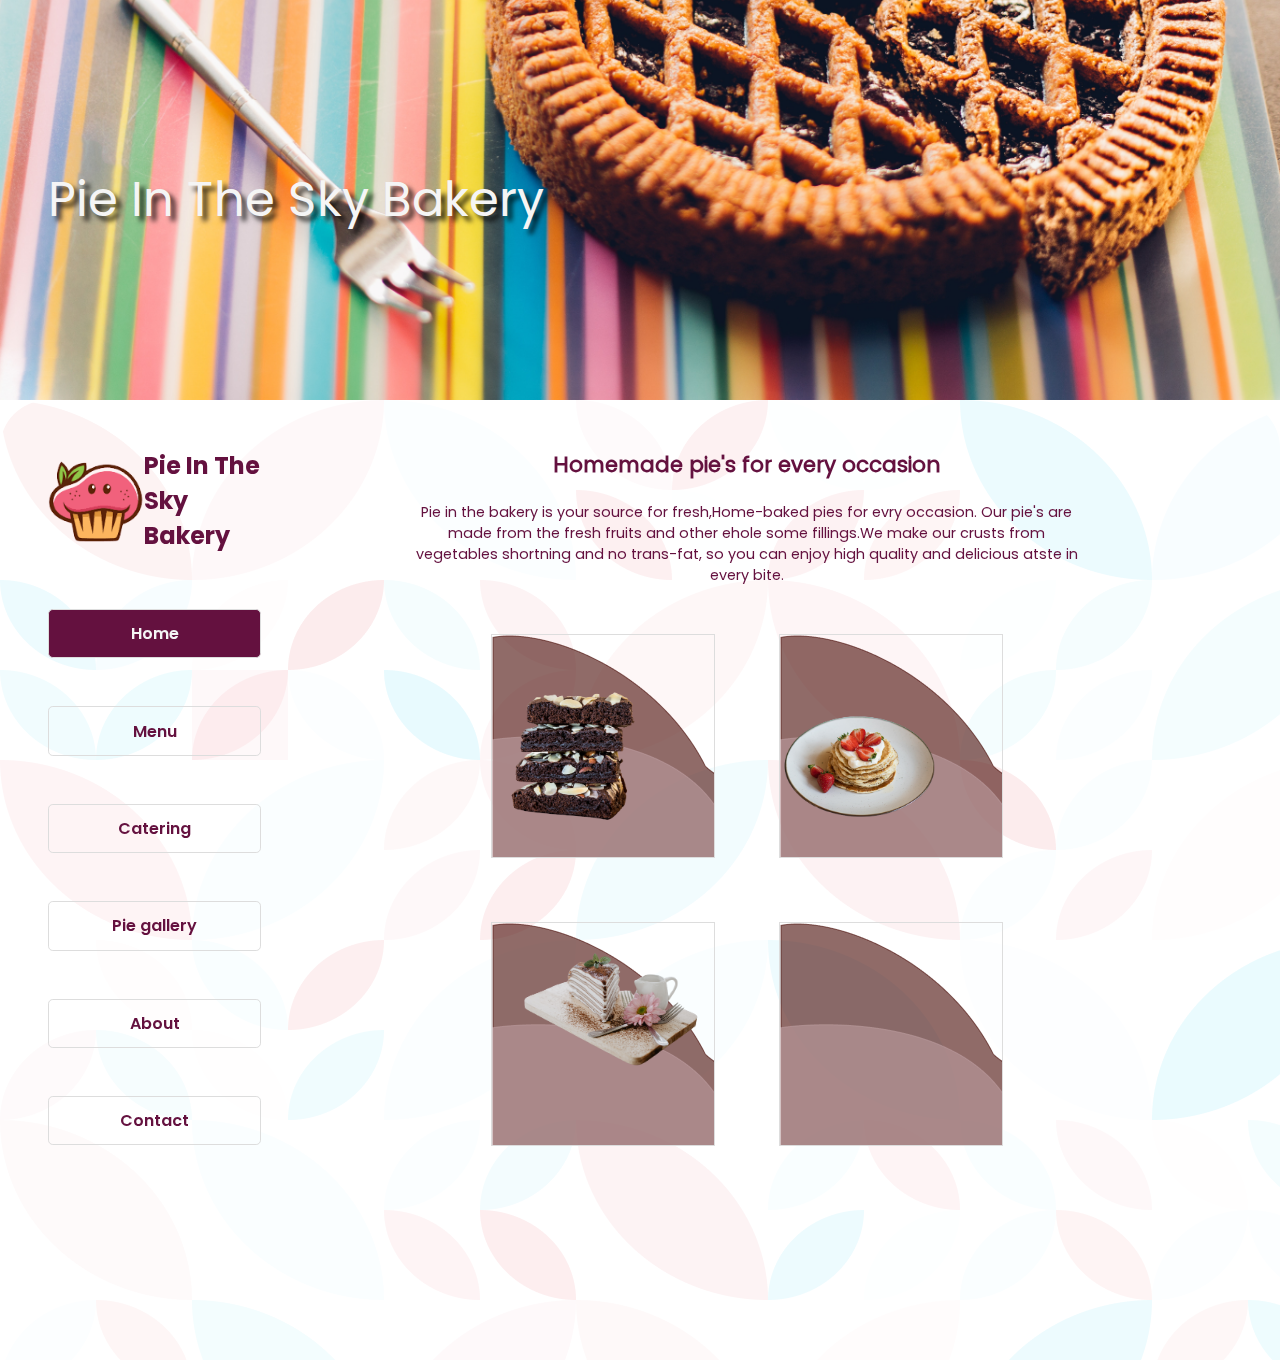
==== index.html @ 41c5ca22 "first commit" ====
<!DOCTYPE html>
<html lang="en">
  <head>
    <meta charset="UTF-8" />
    <meta http-equiv="X-UA-Compatible" content="IE=edge" />
    <meta name="viewport" content="width=device-width, initial-scale=1.0" />
    <title>Document</title>
    <link rel="stylesheet" href="index.css" />
  </head>

  <body>
    <header>Pie In The Sky Bakery</header>
    <main>
      <nav>
        <div class="logo-container">
          <img class="logo" src="./img/logo-removebg-preview.png" alt="" />
          Pie In The Sky Bakery
        </div>
        <button class="active">Home</button>
        <button>Menu</button>
        <button>Catering</button>
        <button>Pie gallery</button>
        <button>About</button>
        <button>Contact</button>
      </nav>
      <div class="hero">
         <h6>Homemade pie's for every occasion</h6>
         <p>Pie in the bakery is your source for fresh,Home-baked pies for evry occasion. Our pie's are made from the fresh fruits and other ehole some fillings.We make our crusts from vegetables shortning and no trans-fat, so you can enjoy high quality and delicious atste in every bite.</p>
      <div class="image">
        <div class="pic">
          <img class="cuts" src="./pics/pexels-kshkt-kttk-887853-removebg-preview.png" alt="">
        </div>
        <div class="pic">
          <img class="cuts" src="./pics/pexels-nadi-lindsay-2965413-removebg-preview.png" alt="">
        </div>
        <div class="pic">
          <img class="cuts three" src="./pics/pexels-roman-odintsov-4553118-removebg-preview.png" alt="">
        </div>
        <div class="pic">
          <img class="cuts four" src="./pics/pexels-vojtech-okenka-1055272-removebg.png" alt="">
        </div>
      </div>
        </div>
    </main>
  </body>
</html>
---- index.css ----
* {
  margin: 0;
  padding: 0;
  box-sizing: inherit;
}
body {
  box-sizing: border-box;
  font-family: regular_p;
  color: #64113f;
}
@font-face {
  font-family: regular_p;
  src: url(./fonts/Poppins-Regular.ttf);
}
@font-face {
  font-family: bold_p;
  src: url(./fonts/Poppins-Bold.ttf);
}
@font-face {
  font-family: semibold_p;
  src: url(./fonts/Poppins-SemiBold.ttf);
}
header {
  background-image: url("./img/pexels-oleg-magni-890574.jpg");
  height: 25rem;
  width: 100%;
  background-repeat: no-repeat;
  background-size: cover;
  background-position-y: bottom;
  font-size: 3rem;
  font-weight: lighter;
  color: whitesmoke;
  /* background-position-y: center; */
  display: flex;
  align-items: center;
  text-shadow: 5px 5px 5px rgba(0, 0, 0, 0.8);
  padding-left: 3rem;
  position: fixed;
  top: 0;
  left: 0;
  z-index: -1;
}
main {
  background: black;
  margin-top: 25rem;
  background-image: url("./img/Desktop\ -\ 2.png");
  height: 60rem;
  font-size: 2rem;
  display: flex;
  padding: 3rem;
  border-radius: 3rem 3rem 0 0;
}
.logo-container {
  display: flex;
  align-items: center;
  margin-bottom: 2rem;
  font-size: 1.5rem;
  font-family: bold_p;
}
nav {
  display: flex;
  flex-direction: column;
  width: 18%;
}
button {
  margin: 1.5rem 0;
  border: 1px solid #ddd;
  font-size: 1rem;
  color: #64113f;
  padding: 0.7rem 0;
  background-color: transparent;
  border-radius: 0.3rem;
  font-family: semibold_p;
}
.logo {
  width: 6rem;
}
button:hover {
  box-shadow: 0px 0px 10px rgba(0, 0, 0, 0.2), 10px 10px 50px rgba(0, 0, 0, 0.2);
  transition: 0.3s ease-in;
  background-color: white;
  transform: scale(1.05);
}
.active {
  background-color: #64113f;
  color: whitesmoke;
}
.active:hover {
  box-shadow: 0px 0px 10px rgba(0, 0, 0, 0.2), 10px 10px 50px rgba(0, 0, 0, 0.2);
  transition: 0.3s ease-in;
  background-color: #64113f;
  transform: scale(1.05);
}
.hero{
  display:flex;
  flex-direction: column;
  align-items: center;
  width:82%;
}
h6{
  padding-bottom: 1.3rem;
}
p{
  font-size: .9rem;
  width:70%;
  text-align: center;
}
.image{
  display:grid;
  grid-template-columns: 1fr 1fr;
  grid-gap: 4rem; 
  margin-top: 3rem;
}
.pic{
  background-image: url(./img/backgrounds-cheese.png);
  height: 14rem;
  width: 14rem;
  
  
  border: 1px solid #ddd;

}
.cuts{
  
  
  
  width: 10rem;
  
  
}

.three, .four{
  width:15rem;
}
.pic:hover{
  box-shadow: 0px 0px 10px rgba(0, 0, 0, 0.2), 10px 10px 50px rgba(0, 0, 0, 0.2);
  transition: 0.3s ease-in;
  background-color: white;
  transform: scale(1.05);
}
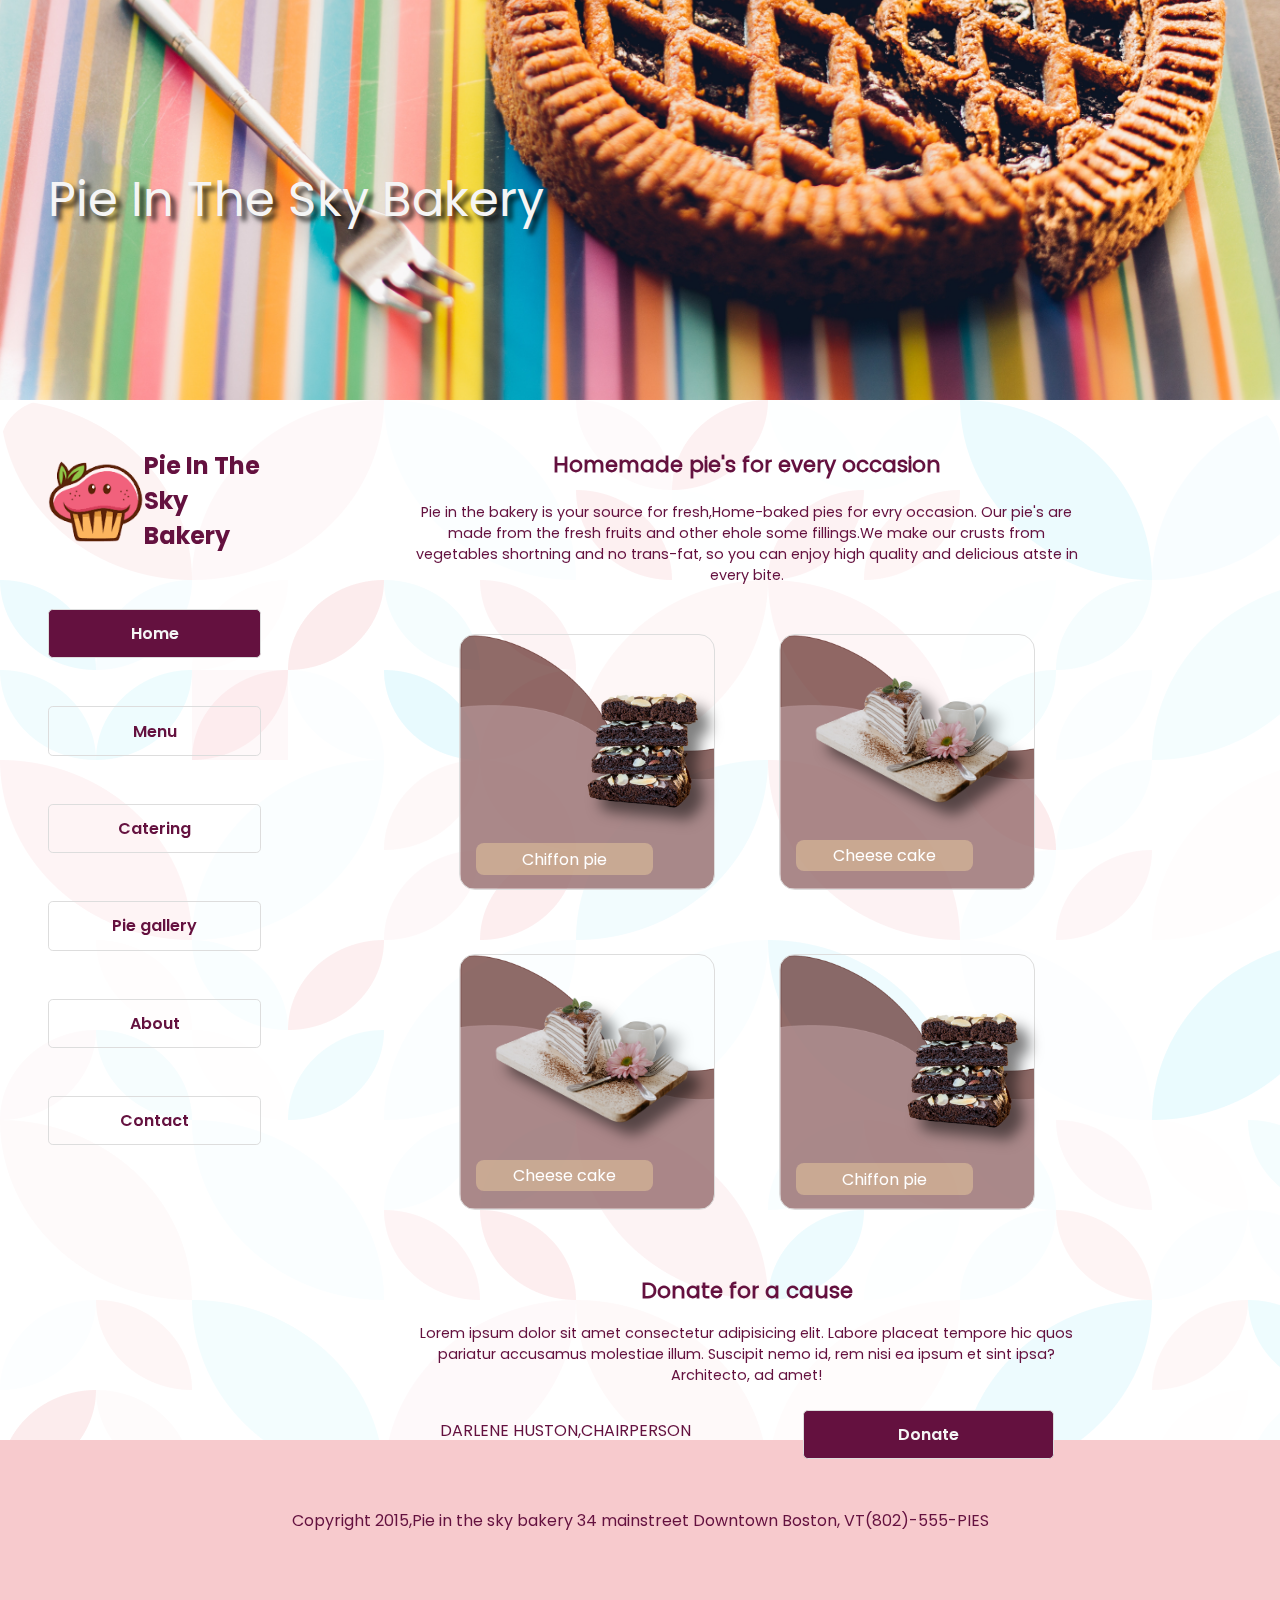
==== commit e21a7c32: "landing page completed" ====
--- a/index.html
+++ b/index.html
@@ -24,23 +24,42 @@
         <button>Contact</button>
       </nav>
       <div class="hero">
-         <h6>Homemade pie's for every occasion</h6>
-         <p>Pie in the bakery is your source for fresh,Home-baked pies for evry occasion. Our pie's are made from the fresh fruits and other ehole some fillings.We make our crusts from vegetables shortning and no trans-fat, so you can enjoy high quality and delicious atste in every bite.</p>
+         <h6 class="h6p">Homemade pie's for every occasion</h6>
+         <p class="para">Pie in the bakery is your source for fresh,Home-baked pies for evry occasion. Our pie's are made from the fresh fruits and other ehole some fillings.We make our crusts from vegetables shortning and no trans-fat, so you can enjoy high quality and delicious atste in every bite.</p>
       <div class="image">
         <div class="pic">
-          <img class="cuts" src="./pics/pexels-kshkt-kttk-887853-removebg-preview.png" alt="">
+          <img class="cuts-1" src="./pics/pexels-kshkt-kttk-887853-removebg-preview.png" alt="">
+          <div class="label">
+            <p>Chiffon pie</p>
+          </div>
         </div>
         <div class="pic">
-          <img class="cuts" src="./pics/pexels-nadi-lindsay-2965413-removebg-preview.png" alt="">
+          <img class="cuts-2" src="./pics/pexels-roman-odintsov-4553118-removebg-preview.png" alt="">
+          <div class="label"><p>Cheese cake</p></div>
         </div>
         <div class="pic">
-          <img class="cuts three" src="./pics/pexels-roman-odintsov-4553118-removebg-preview.png" alt="">
+          <img class="cuts-2" src="./pics/pexels-roman-odintsov-4553118-removebg-preview.png" alt="">
+          <div class="label"><p>Cheese cake</p></div>
         </div>
         <div class="pic">
-          <img class="cuts four" src="./pics/pexels-vojtech-okenka-1055272-removebg.png" alt="">
+          <img class="cuts-1" src="./pics/pexels-kshkt-kttk-887853-removebg-preview.png" alt="">
+          <div class="label"><p>Chiffon pie</p></div>
         </div>
       </div>
+        <h6 class="h62">Donate for a cause</h6>
+        <p class="para">Lorem ipsum dolor sit amet consectetur adipisicing elit. Labore placeat tempore hic quos pariatur accusamus molestiae illum. Suscipit nemo id, rem nisi ea ipsum et sint ipsa? Architecto, ad amet!</p>
+      <div class="footer1">
+        <div class="owner">DARLENE HUSTON,CHAIRPERSON</div>
+        <button class="active">Donate</button>
+      </div>
+     
+      </div>
+      
+    </main>
+     <footer>
+        <div class="footer2">
+          Copyright 2015,Pie in the sky bakery 34 mainstreet Downtown Boston, VT(802)-555-PIES
         </div>
-    </main>
+      </footer>  
   </body>
 </html>
--- a/index.css
+++ b/index.css
@@ -44,7 +44,7 @@
   background: black;
   margin-top: 25rem;
   background-image: url("./img/Desktop\ -\ 2.png");
-  height: 60rem;
+  height: 65rem;
   font-size: 2rem;
   display: flex;
   padding: 3rem;
@@ -97,10 +97,10 @@
   align-items: center;
   width:82%;
 }
-h6{
+.h6p{
   padding-bottom: 1.3rem;
 }
-p{
+.para{
   font-size: .9rem;
   width:70%;
   text-align: center;
@@ -111,30 +111,81 @@
   grid-gap: 4rem; 
   margin-top: 3rem;
 }
+
 .pic{
   background-image: url(./img/backgrounds-cheese.png);
-  height: 14rem;
-  width: 14rem;
-  
-  
+  background-size: cover;
+  background-repeat: no-repeat;
+  height: 16rem;
+  width: 16rem;
+  display:flex;
+  flex-direction: column;
   border: 1px solid #ddd;
+  border-radius: 1rem;
+  justify-content: space-around;
+}
 
-}
-.cuts{
-  
-  
-  
-  width: 10rem;
-  
+.cuts-1{
+  width: 9rem;
+  align-self: flex-end;
+  transition: 1s ease;
+  filter: drop-shadow(12px 12px 7px rgba(0, 0, 0, 0.5));
+    /* box-shadow: 0px 0px 10px rgba(0, 0, 0, 0.2), 10px 10px 50px rgba(0, 0, 0, 0.2); */
   
 }
 
-.three, .four{
-  width:15rem;
+.cuts-2{
+  height:11rem;
+  transition: 1s ease;
+  /* transform: translateX(2rem); */
+  /* transform: translateX(-2rem) translateY(1rem); */
+  align-self: flex-start;
+  filter: drop-shadow(12px 12px 7px rgba(0, 0, 0, 0.5));
 }
+
 .pic:hover{
   box-shadow: 0px 0px 10px rgba(0, 0, 0, 0.2), 10px 10px 50px rgba(0, 0, 0, 0.2);
   transition: 0.3s ease-in;
   background-color: white;
   transform: scale(1.05);
 }
+  
+.label{
+    text-align: center;
+    width: 70%;
+    display: inline-block;
+    background: #f2d49f70;
+    color: white;
+    border-radius: 0.5rem;
+    font-size: 1rem;
+    margin-left: 1rem;
+    margin-bottom: .5rem;
+    padding: .2rem 1rem;
+}
+.pic:hover .cuts-1, .pic:hover .cuts-2{
+  transform: translateX(3rem) translateY(.5rem); 
+}
+.pic:hover .label{
+  background-color:#64113f ;
+}
+.h62{
+  margin-top: 4rem;
+  margin-bottom: 1rem;
+}
+.footer1{
+  display: grid;
+  grid-template-columns: 1fr 1fr;
+  grid-gap: 7rem;
+  }
+  .owner{
+    font-size: 1rem;
+    padding-top: 2rem;
+  }
+footer{
+  height: 10rem;
+  background-color: #f7cacd;
+  display: flex;
+  flex-direction: column;
+  align-items: center;
+  justify-content: center;
+}